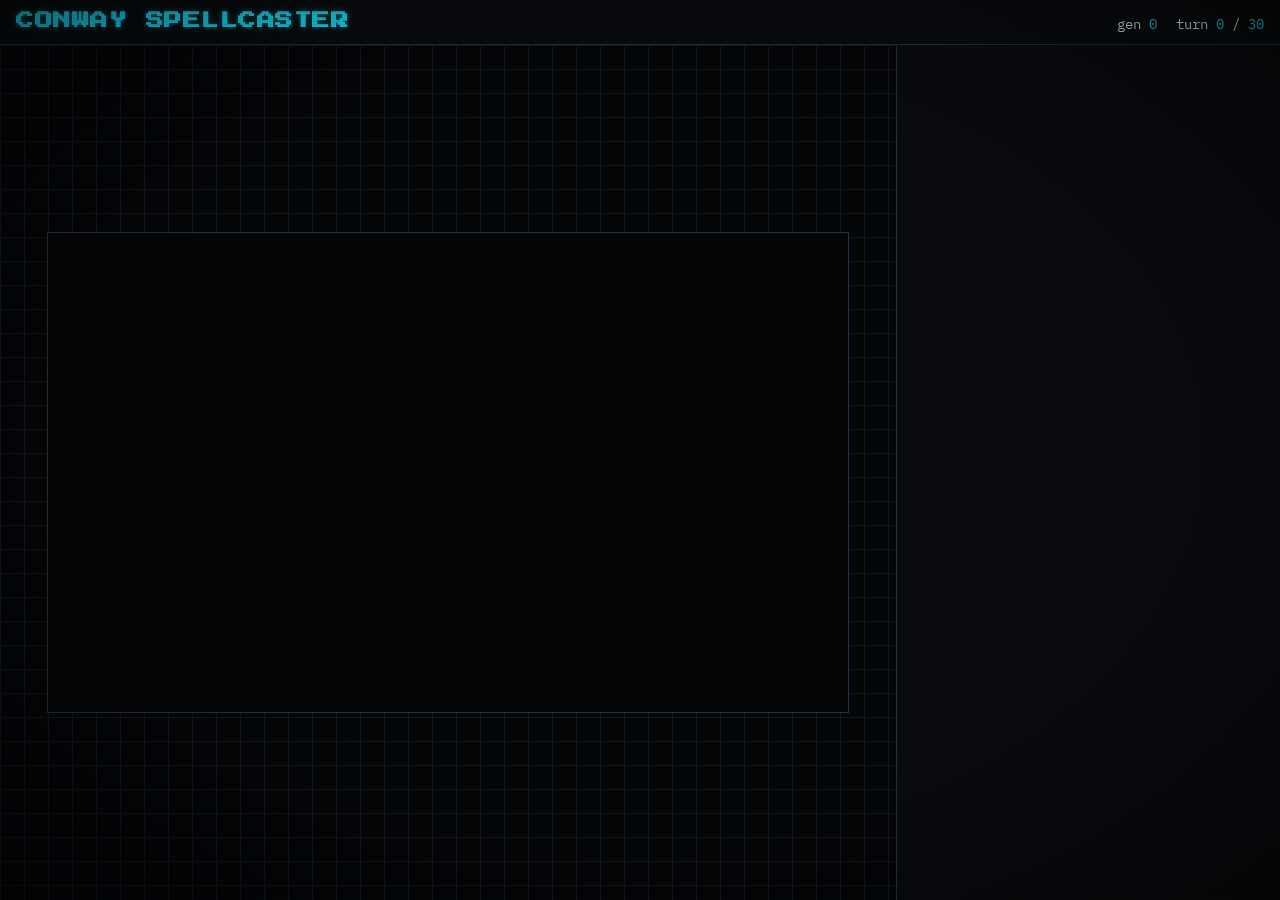
==== index.html @ e18b6065 "#1 shell: index.html, theme.css, layout.css" ====
<!doctype html>
<html lang="es">
<head>
<meta charset="utf-8">
<meta name="viewport" content="width=device-width, initial-scale=1">
<title>Conway Spellcaster</title>
<link rel="preconnect" href="https://fonts.googleapis.com">
<link rel="preconnect" href="https://fonts.gstatic.com" crossorigin>
<link href="https://fonts.googleapis.com/css2?family=IBM+Plex+Mono:wght@400;500;700&family=Press+Start+2P&display=swap" rel="stylesheet">
<link rel="stylesheet" href="css/theme.css">
<link rel="stylesheet" href="css/layout.css">
</head>
<body>
<header id="hud">
  <h1 class="pixel">CONWAY SPELLCASTER</h1>
  <div class="hud-stats mono">
    <div class="hud-gen">gen <span id="gen">0</span></div>
    <div class="hud-turn">turn <span id="turn">0</span> / <span id="maxturn">30</span></div>
  </div>
</header>

<main id="app">
  <div id="board-wrap">
    <canvas id="board" width="800" height="480"></canvas>
  </div>
  <div id="panel" class="mono"></div>
</main>

<div id="overlay"></div>
<div id="crt" aria-hidden="true"></div>

<script type="module" src="js/game.js"></script>
</body>
</html>
---- css/theme.css ----
/* Conway Spellcaster — tema visual (tokens, fuentes, CRT overlay) */

:root {
  --bg: #050608;
  --grid: #14181f;
  --panel: #0a0c10;
  --border: #2a3140;
  --cyan: #19e6ff;
  --cyan-dim: #0a6b78;
  --white: #eafcff;
  --magenta: #ff2fa0;
  --orange: #ff7a1a;
  --yellow: #ffe14d;
  --green: #35ff8a;
  --red: #ff3b3b;
  --font-mono: 'IBM Plex Mono', 'Cascadia Mono', Consolas, monospace;
  --font-pixel: 'Press Start 2P', var(--font-mono);
}

* { box-sizing: border-box; }

html, body {
  margin: 0;
  padding: 0;
  height: 100%;
  background: var(--bg);
  color: var(--white);
  font-family: var(--font-mono);
}

body {
  overflow: hidden;
}

::selection { background: var(--cyan-dim); color: var(--white); }

::-webkit-scrollbar { width: 10px; height: 10px; }
::-webkit-scrollbar-track { background: var(--panel); }
::-webkit-scrollbar-thumb { background: var(--border); border: 2px solid var(--panel); border-radius: 4px; }
::-webkit-scrollbar-thumb:hover { background: var(--cyan-dim); }

.mono { font-family: var(--font-mono); }
.pixel { font-family: var(--font-pixel); }

/* ---- caja tipo terminal: <div class="box" data-title="TITULO"> ---- */
.box {
  position: relative;
  background: var(--panel);
  border: 1px solid var(--border);
  padding: 1.4em 0.9em 0.9em;
  margin-top: 0.8em;
}

.box[data-title]::before {
  content: "┌ " attr(data-title) " ┐";
  position: absolute;
  top: -0.7em;
  left: 0.6em;
  padding: 0 0.35em;
  background: var(--panel);
  color: var(--cyan);
  font-size: 0.72em;
  letter-spacing: 0.05em;
  white-space: nowrap;
}

/* ---- botón neón ---- */
.btn {
  font-family: var(--font-mono);
  font-size: 0.85em;
  color: var(--cyan);
  background: transparent;
  border: 1px solid var(--cyan-dim);
  padding: 0.5em 1em;
  cursor: pointer;
  letter-spacing: 0.04em;
  transition: color 0.15s ease, border-color 0.15s ease, box-shadow 0.15s ease;
}

.btn:hover, .btn:focus-visible {
  color: var(--white);
  border-color: var(--cyan);
  box-shadow: 0 0 6px var(--cyan), 0 0 14px var(--cyan-dim), inset 0 0 6px var(--cyan-dim);
  outline: none;
}

.btn:active { box-shadow: 0 0 3px var(--cyan); }
.btn:disabled { color: var(--border); border-color: var(--border); box-shadow: none; cursor: default; }

/* ---- overlay CRT: scanlines + viñeta, nunca captura clicks ---- */
#crt {
  position: fixed;
  inset: 0;
  z-index: 999;
  pointer-events: none;
  background:
    repeating-linear-gradient(
      to bottom,
      rgba(0, 0, 0, 0.06) 0px,
      rgba(0, 0, 0, 0.06) 1px,
      transparent 1px,
      transparent 3px
    ),
    radial-gradient(ellipse at center, rgba(0, 0, 0, 0) 55%, rgba(0, 0, 0, 0.55) 100%);
}
---- css/layout.css ----
/* Conway Spellcaster — layout: grid, panel, overlays */

html, body { width: 100%; }

body {
  display: flex;
  flex-direction: column;
  height: 100vh;
}

#hud {
  display: flex;
  align-items: baseline;
  justify-content: space-between;
  gap: 1em;
  padding: 0.7em 1em;
  border-bottom: 1px solid var(--border);
  background: var(--panel);
  flex: 0 0 auto;
}

#hud h1 {
  margin: 0;
  font-size: 1.1em;
  color: var(--cyan);
  text-shadow: 0 0 6px var(--cyan-dim);
  letter-spacing: 0.03em;
  white-space: nowrap;
}

.hud-stats {
  display: flex;
  gap: 1.4em;
  font-size: 0.85em;
  color: var(--white);
  white-space: nowrap;
}

.hud-stats span { color: var(--cyan); }

#app {
  flex: 1 1 auto;
  min-height: 0;
  display: grid;
  grid-template-columns: 70% 30%;
}

#board-wrap {
  min-width: 0;
  min-height: 0;
  display: flex;
  align-items: center;
  justify-content: center;
  padding: 1em;
  overflow: hidden;
  background:
    linear-gradient(var(--grid) 1px, transparent 1px),
    linear-gradient(90deg, var(--grid) 1px, transparent 1px);
  background-size: 24px 24px;
}

#board {
  aspect-ratio: 40 / 24;
  width: auto;
  height: auto;
  max-width: 100%;
  max-height: 100%;
  border: 1px solid var(--border);
  background: var(--bg);
}

#panel {
  min-width: 0;
  min-height: 0;
  overflow-y: auto;
  overflow-x: hidden;
  padding: 1em;
  border-left: 1px solid var(--border);
  background: var(--panel);
}

/* ---- overlay: tutorial / score, oculto cuando no tiene contenido ---- */
#overlay {
  position: fixed;
  inset: 0;
  z-index: 500;
  display: flex;
  align-items: center;
  justify-content: center;
  padding: 2em;
  background: rgba(5, 6, 8, 0.85);
  backdrop-filter: blur(3px);
}

#overlay:empty { display: none; }

@media (max-width: 900px) {
  .hud-stats { font-size: 0.75em; gap: 0.9em; }
  #hud h1 { font-size: 0.9em; }
}
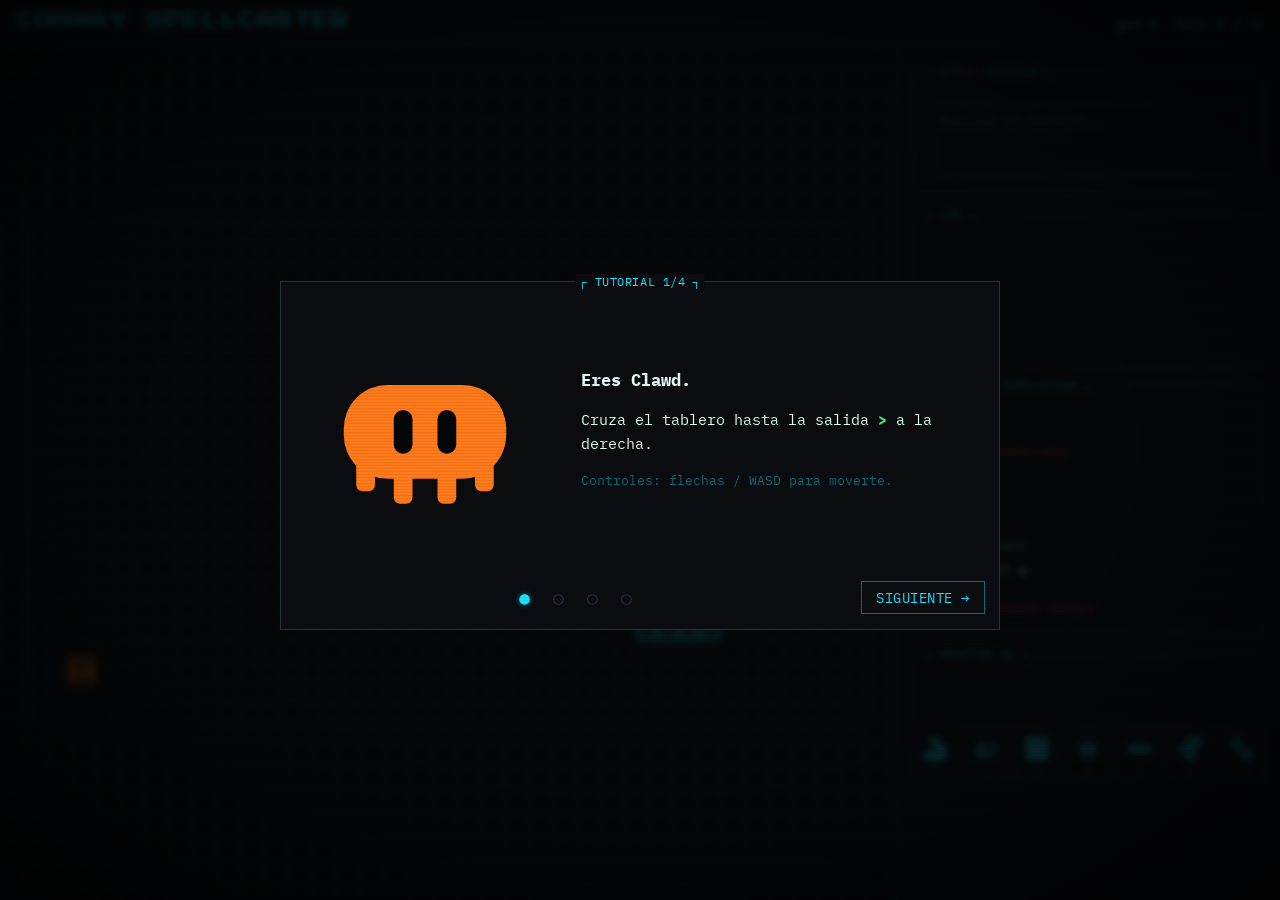
==== commit 4085b1c9: "#12 game: no enfocar la consola con el Enter que cierra el tutorial; favicon en index.html" ====
--- a/index.html
+++ b/index.html
@@ -9,6 +9,7 @@
 <link href="https://fonts.googleapis.com/css2?family=IBM+Plex+Mono:wght@400;500;700&family=Press+Start+2P&display=swap" rel="stylesheet">
 <link rel="stylesheet" href="css/theme.css">
 <link rel="stylesheet" href="css/layout.css">
+  <link rel="icon" href="assets/favicon.png">
 </head>
 <body>
 <header id="hud">
--- a/css/theme.css
+++ b/css/theme.css
@@ -56,12 +56,15 @@
   position: absolute;
   top: -0.7em;
   left: 0.6em;
+  max-width: calc(100% - 1.2em);
   padding: 0 0.35em;
   background: var(--panel);
   color: var(--cyan);
   font-size: 0.72em;
   letter-spacing: 0.05em;
   white-space: nowrap;
+  overflow: hidden;
+  text-overflow: ellipsis;
 }
 
 /* ---- botón neón ---- */
--- a/css/layout.css
+++ b/css/layout.css
@@ -60,11 +60,9 @@
 }
 
 #board {
-  aspect-ratio: 40 / 24;
-  width: auto;
-  height: auto;
-  max-width: 100%;
-  max-height: 100%;
+  /* el tamaño CSS lo fija render.js midiendo #board-wrap (evita bucle buffer -> ResizeObserver) */
+  display: block;
+  flex: none;
   border: 1px solid var(--border);
   background: var(--bg);
 }
